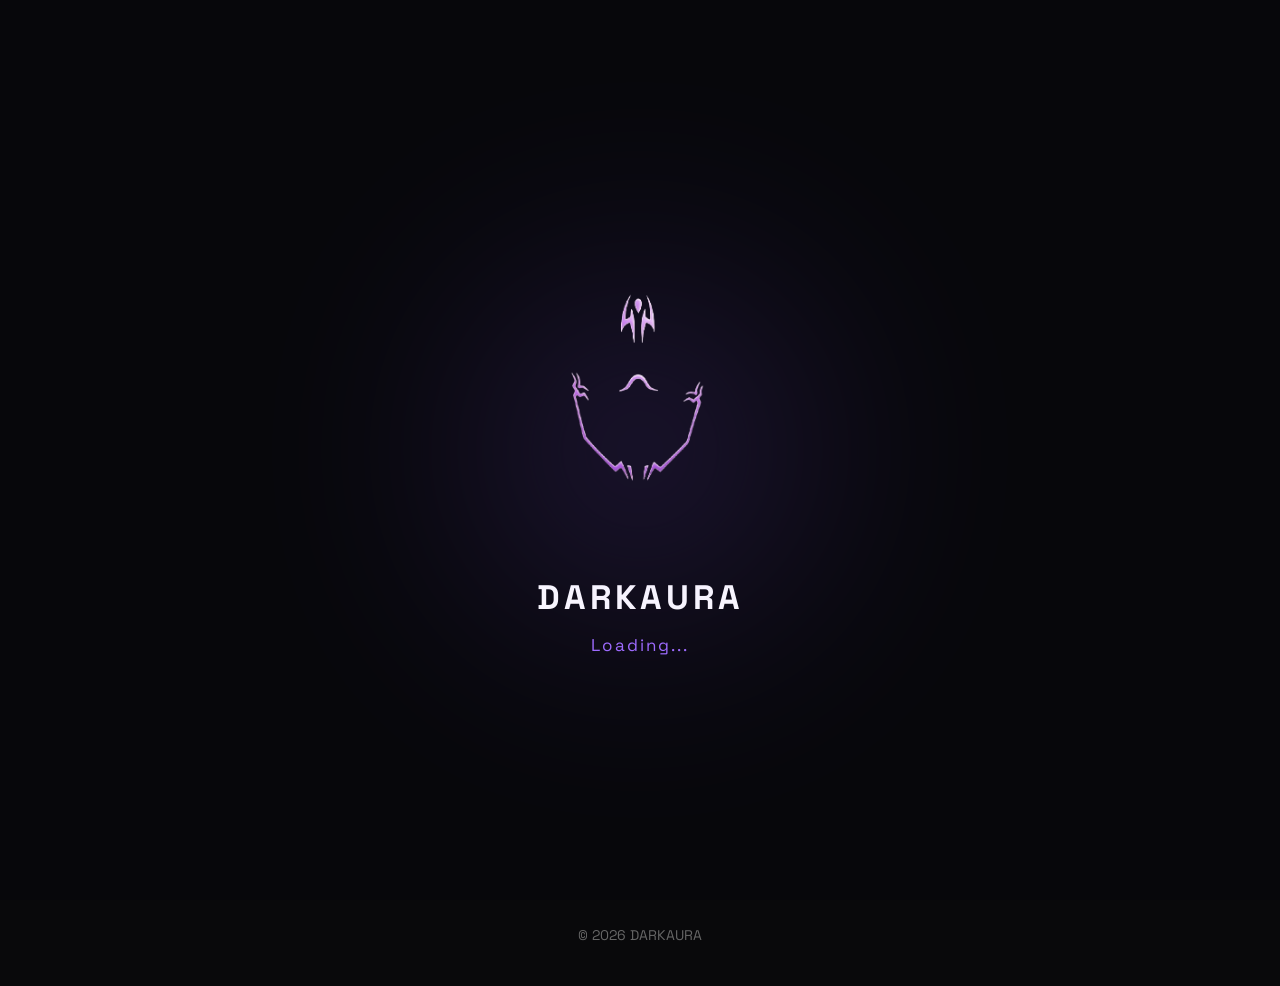
==== about.html @ 498f99ae "Add files via upload" ====
<!DOCTYPE html>
<html lang="en">
<head>
    <meta charset="UTF-8">
    <meta name="viewport" content="width=device-width, initial-scale=1.0">
    <meta name="description" content="Learn more about DARKAURA, a platform providing free high-quality XML Presets, QR Codes and Alight Motion links for editors worldwide.">

    <title>About Us | DARKAURA</title>

    <link rel="stylesheet" href="style.css">

    <link rel="preconnect" href="https://fonts.googleapis.com">
    <link rel="preconnect" href="https://fonts.gstatic.com" crossorigin>
    <link href="https://fonts.googleapis.com/css2?family=Space+Grotesk:wght@300;400;500;600;700&display=swap" rel="stylesheet">
    <link rel="stylesheet"
href="https://cdnjs.cloudflare.com/ajax/libs/font-awesome/6.7.2/css/all.min.css">
</head>
<body>

    <!-- LOADER -->
  <div id="loader">

    <div class="loader-glow"></div>

    <img src="symbol.png" alt="">

    <h2>DARKAURA</h2>

    <p id="loading-text">Loading.</p>

</div>

<!-- HEADER -->
<header class="header">

    <a href="index.html" class="logo">

        <img src="favicon.png" alt="DARKAURA Logo">

        <div class="logo-text">
            <h2>DARKAURA</h2>
            <span>XML PRESETS</span>
        </div>

    </a>

    <a href="https://youtube.com/@darkaura31"
   target="_blank"
   class="yt-btn">

        <i class="fa-brands fa-youtube"></i>
    </a>

</header>

<!--=========================
        ABOUT
==========================-->

<section class="about-page">

    <div class="container">

        <span class="section-label">ABOUT US</span>

        <h1>Built by an editor, for editors.</h1>

        <p>
            DARKAURA is a platform dedicated to providing high-quality
            XML presets for Alight Motion editors around the world.
            Every preset is carefully prepared to help creators edit
            faster while maintaining a professional result.
        </p>

        <p>
            Each preset includes everything you need in one place:
            XML files, QR Codes and Alight Motion project links.
            Our goal is to make editing simple, fast and accessible
            for every editor.
        </p>

        <p>
            We are constantly expanding our preset library and
            improving the website experience with new features,
            better performance and fresh content.
        </p>

        <div class="about-features">

            <div class="feature-card">

                <h2>⚡ High Quality</h2>

                <p>
                    Carefully crafted XML presets designed for
                    professional-looking edits.
                </p>

            </div>

            <div class="feature-card">

                <h2>📦 Complete Package</h2>

                <p>
                    Every preset includes XML files, QR Codes
                    and Alight Motion links.
                </p>

            </div>

            <div class="feature-card">

                <h2>🚀 Always Growing</h2>

                <p>
                    New presets are added regularly to help
                    editors discover fresh editing styles.
                </p>

            </div>

        </div>

        <div class="about-footer">

            <h3>Thank you for supporting DARKAURA.</h3>

            <p>
                We hope our presets help you create amazing edits.
            </p>

        </div>

    </div>

</section>
<!--=========================
        FOOTER
==========================-->

<footer class="footer">

    <img src="favicon.png" alt="DARKAURA">

    <h3>DARKAURA</h3>

    <p>
        Free XML Presets for Alight Motion Editors.
    </p>

    <div class="footer-socials">

        <a href="https://youtube.com/@darkaura31" target="_blank"
        rel="noopener noreferrer">

            <i class="fa-brands fa-youtube"></i>

        </a>

        <a href="https://t.me/darkaura31" target="_blank">

            <i class="fa-brands fa-telegram"></i>

        </a>

    </div>

    <span class="copyright">

        © 2026 DARKAURA

    </span>

</footer>

 <script src="script.js"></script>

</body>
</html>
---- style.css ----
/* ===================================================
   DARKAURA

   Author  : Diyorbek
   Version : 2.0
   Theme   : Dark Purple
   Created : 2026

=================================================== */

  /* ======== RESET ========== */

*{
    margin:0;
    padding:0;
    box-sizing:border-box;
}

html{
    scroll-behavior:smooth;
}

body{
    font-family:"Space Grotesk",sans-serif;
    background:#07070b;
    color:#fff;
    line-height:1.4;
    overflow-x:hidden;

    /* Remove blue tap effect on mobile */
    -webkit-tap-highlight-color:transparent;
}


/* ===================================================
   HEADER
=================================================== */

.header{
    position:sticky;
    top:0;
    z-index:999;

    width:100%;
    height:80px;

    display:flex;
    justify-content:space-between;
    align-items:center;

    padding:0 22px;

    background:#0a0a10;
    border-bottom:1px solid rgba(255,255,255,.06);
}


/* ===================================================
   LOGO
=================================================== */

.logo{
    display:flex;
    align-items:center;
    gap:14px;

    text-decoration:none;
}

.logo img{
    width:56px;
    height:56px;

    border-radius:50%;

    box-shadow:0 0 25px #8b5cf6;

    transition:.35s;
}

/* Small hover animation */

.logo:hover img{
    transform:rotate(-8deg) scale(1.05);
}

.logo-text h2{
    color:#fff;
    font-size:24px;
    font-weight:700;
    letter-spacing:1px;
}

.logo-text span{
    display:block;

    margin-top:2px;

    color:#9f6cff;

    font-size:11px;
    letter-spacing:5px;
}


/* ===================================================
   YOUTUBE BUTTON
=================================================== */

.yt-btn{

    display:flex;
    justify-content:center;
    align-items:center;

    width:58px;
    height:58px;

    text-decoration:none;

    color:#fff;

    border:2px solid #8b5cf6;
    border-radius:14px;

    background:rgba(139,92,246,.08);

    backdrop-filter:blur(10px);

    transition:.35s;
}

.yt-btn:hover{

    background:#8b5cf6;

    transform:translateY(-3px);

    box-shadow:0 0 25px rgba(139,92,246,.45);
}

.yt-btn:active{

    transform:scale(.94);

}

.yt-btn i{

    font-size:22px;

    transition:.35s;

}

.yt-btn:hover i{

    transform:rotate(-12deg) scale(1.15);

}


/* ===================================================
   HERO SECTION
=================================================== */

.hero{

    position:relative;

    min-height:calc(100vh - 80px);

    display:flex;
    justify-content:center;
    align-items:center;

    padding:120px 20px 80px;

    overflow:hidden;

    text-align:center;

    background:#09090b;

}


/* Purple background glow */

.hero-glow{

    position:absolute;

    width:650px;
    height:650px;

    border-radius:50%;

    background:#8b5cf6;

    filter:blur(180px);

    opacity:.15;

}


/* Floating symbol */

.hero-symbol{

    position:absolute;

    width:420px;

    opacity:.08;

    filter:drop-shadow(0 0 20px rgba(139,92,246,.2));

    animation:float 8s ease-in-out infinite;

}


/* Hero content */

.hero-content{

    position:relative;

    z-index:5;

    margin-top:-60px;

}

.hero-tag{

    color:#8b5cf6;

    font-size:15px;

    font-weight:600;

    letter-spacing:5px;

}

.hero h1{

    margin-top:22px;

    font-size:clamp(44px,9vw,82px);

    font-weight:700;

    line-height:.95;

}

.hero p{

    margin-top:25px;

    color:#9e9e9e;

    font-size:20px;

}
/* ===================================================
   HERO BUTTON
=================================================== */

.hero-btn{

    display:inline-flex;
    justify-content:center;
    align-items:center;

    width:250px;
    height:68px;

    margin-top:45px;

    border-radius:60px;

    text-decoration:none;

    color:#fff;

    font-size:24px;
    font-weight:700;

    background:linear-gradient(135deg,#7c3aed,#9f67ff);

    box-shadow:0 0 35px rgba(139,92,246,.35);

    transition:.35s;
}

/* Hover */

.hero-btn:hover{

    transform:translateY(-5px) scale(1.03);

    box-shadow:0 0 60px rgba(139,92,246,.6);

}

/* Click */

.hero-btn:active{

    transform:scale(.96);

}


/* ===================================================
   SCROLL INDICATOR
=================================================== */

.scroll-down{

    position:absolute;

    left:50%;
    bottom:35px;

    transform:translateX(-50%);

    color:#8b5cf6;

    font-size:28px;

    animation:scroll 1.8s infinite;

}


/* ===================================================
   HERO ANIMATIONS
=================================================== */

/* Floating Symbol */

@keyframes float{

    0%,100%{

        transform:translateY(0) scale(1);

    }

    50%{

        transform:translateY(-15px) scale(1.05);

    }

}


/* Scroll Arrow */

@keyframes scroll{

    0%,100%{

        transform:translateX(-50%) translateY(0);

    }

    50%{

        transform:translateX(-50%) translateY(12px);

    }

}


/* ===================================================
   PRESETS SECTION
=================================================== */

.presets{

    padding:90px 20px;

}


/* ===================================================
   SECTION TITLE
=================================================== */

.section-title{

    margin-bottom:45px;

    text-align:center;

}

.section-title span{

    color:#8b5cf6;

    font-size:13px;

    font-weight:600;

    letter-spacing:5px;

}

.section-title h2{

    margin-top:10px;

    font-size:38px;

    font-weight:700;

}


/* ===================================================
   PRESET GRID
=================================================== */

.preset-grid{

    display:grid;

    grid-template-columns:1fr;

    gap:24px;

}
/* ===================================================
   PRESET CARD
=================================================== */

.preset-card{

    display:block;

    overflow:hidden;

    text-decoration:none;

    background:#111116;

    border:1px solid rgba(255,255,255,.05);

    border-radius:22px;

    transition:
        transform .35s,
        border-color .35s,
        box-shadow .35s;

}


/* ===================================================
   PRESET IMAGE
=================================================== */

.preset-image{

    position:relative;

    overflow:hidden;

}

.preset-thumb{

    width:100%;

    aspect-ratio:16/9;

    object-fit:cover;

    transition:transform .45s;

}


/* ===================================================
   CARD OVERLAY
=================================================== */

.preset-overlay{

    position:absolute;

    inset:0;

    display:flex;

    justify-content:center;
    align-items:center;

    background:rgba(8,8,12,0);

    transition:.45s;

}


/* ===================================================
   OVERLAY CONTENT
=================================================== */

.overlay-content{

    display:flex;

    align-items:center;

    gap:12px;

    opacity:0;

    transform:translateY(40px);

    transition:
        opacity .45s,
        transform .45s cubic-bezier(.22,1,.36,1);

}

.overlay-content span{

    color:#fff;

    font-size:24px;

    font-weight:700;

    letter-spacing:2px;

}

.overlay-content i{

    color:#9f6cff;

    font-size:22px;

    transition:.35s;

}


/* ===================================================
   CARD INFO
=================================================== */

.preset-info{

    padding:20px;

}

.preset-info h3{

    color:#fff;

    font-size:22px;

    font-weight:700;

    line-height:1.4;

}


/* ===================================================
   CARD HOVER EFFECTS
=================================================== */

.preset-card:hover{

    transform:translateY(-8px);

    border-color:#8b5cf6;

    box-shadow:0 0 40px rgba(139,92,246,.25);

}

.preset-card:hover .preset-thumb{

    transform:scale(1.08);

}

.preset-card:hover .preset-overlay{

    background:rgba(8,8,12,.72);

    backdrop-filter:blur(6px);

}

.preset-card:hover .overlay-content{

    opacity:1;

    transform:translateY(0);

}

.preset-card:hover .overlay-content i{

    transform:translateX(10px);

}


/* ===================================================
   CARD CLICK EFFECT
=================================================== */

.preset-card:active{

    transform:scale(.98);

}
/* ===================================================
   FOOTER
=================================================== */

.footer{

    margin-top:100px;

    padding:70px 20px 40px;

    text-align:center;

    background:#09090b;

    border-top:1px solid rgba(255,255,255,.05);

}

.footer img{

    width:75px;

    border-radius:50%;

    box-shadow:0 0 25px rgba(139,92,246,.45);

}

.footer h3{

    margin-top:18px;

    font-size:30px;

    font-weight:700;

}

.footer p{

    margin-top:12px;

    color:#8d8d95;

    font-size:16px;

}

.footer-socials{

    display:flex;

    justify-content:center;

    gap:18px;

    margin-top:28px;

}

.footer-socials a{

    display:flex;

    justify-content:center;

    align-items:center;

    width:52px;
    height:52px;

    border-radius:50%;

    text-decoration:none;

    color:#fff;

    background:#15151c;

    transition:.35s;

}

.footer-socials a:hover{

    background:#8b5cf6;

    transform:translateY(-6px);

    box-shadow:0 0 25px rgba(139,92,246,.45);

}

.footer-socials a:active{

    transform:scale(.9);

}

.footer-socials i{

    font-size:22px;

}

.copyright{

    display:block;

    margin-top:35px;

    color:#666;

    font-size:14px;

}


/* ===================================================
   LOADER
=================================================== */

#loader{

    position:fixed;

    inset:0;

    display:flex;

    flex-direction:column;

    justify-content:center;

    align-items:center;

    background:#07070b;

    overflow:hidden;

    z-index:99999;

    transition:opacity .8s ease, visibility .8s ease;

}

#loader.hide{

    opacity:0;

    visibility:hidden;

    pointer-events:none;

}


/* Purple Glow */

.loader-glow{

    position:absolute;

    width:340px;
    height:340px;

    border-radius:50%;

    background:#8b5cf6;

    filter:blur(120px);

    opacity:.18;

    animation:glow 2.5s ease-in-out infinite;

}


/* Loader Symbol */

#loader img{

    width:170px;

    position:relative;

    z-index:2;

    animation:breathing 2.5s ease-in-out infinite;

}


/* Loader Title */

#loader h2{

    margin-top:30px;

    color:#fff;

    font-size:34px;

    letter-spacing:4px;

}


/* Loading Text */

#loading-text{

    margin-top:12px;

    color:#9f6cff;

    font-size:17px;

    letter-spacing:2px;

}


/* ===================================================
   LOADER ANIMATIONS
=================================================== */

@keyframes breathing{

    0%,100%{

        transform:scale(1);

    }

    50%{

        transform:scale(1.08);

    }

}

@keyframes glow{

    0%,100%{

        transform:scale(1);

        opacity:.15;

    }

    50%{

        transform:scale(1.18);

        opacity:.28;

    }

}


/* ===================================================
   RESPONSIVE
=================================================== */

@media (max-width:768px){

    .header{

        height:74px;

        padding:0 18px;

    }

    .logo img{

        width:48px;
        height:48px;

    }

    .logo-text h2{

        font-size:20px;

    }

    .logo-text span{

        font-size:9px;

        letter-spacing:3px;

    }

    .yt-btn{

        width:50px;
        height:50px;

    }

    .hero{

        padding:100px 20px 70px;

    }

    .hero-symbol{

        width:280px;

    }

    .hero-glow{

        width:450px;
        height:450px;

    }

    .hero h1{

        font-size:clamp(36px,11vw,58px);

    }

    .hero p{

        font-size:17px;

    }

    .hero-btn{

        width:220px;
        height:60px;

        font-size:20px;

    }

    .section-title h2{

        font-size:32px;

    }

    .preset-info h3{

        font-size:19px;

    }

    .footer h3{

        font-size:26px;

    }

}

@media (max-width:480px){

    .hero-content{

        margin-top:-30px;

    }

    .hero h1{

        font-size:34px;

    }

    .hero-tag{

        font-size:13px;

        letter-spacing:3px;

    }

    .hero-btn{

        width:200px;
        height:56px;

        font-size:18px;

    }

    .scroll-down{

        font-size:22px;

    }

}
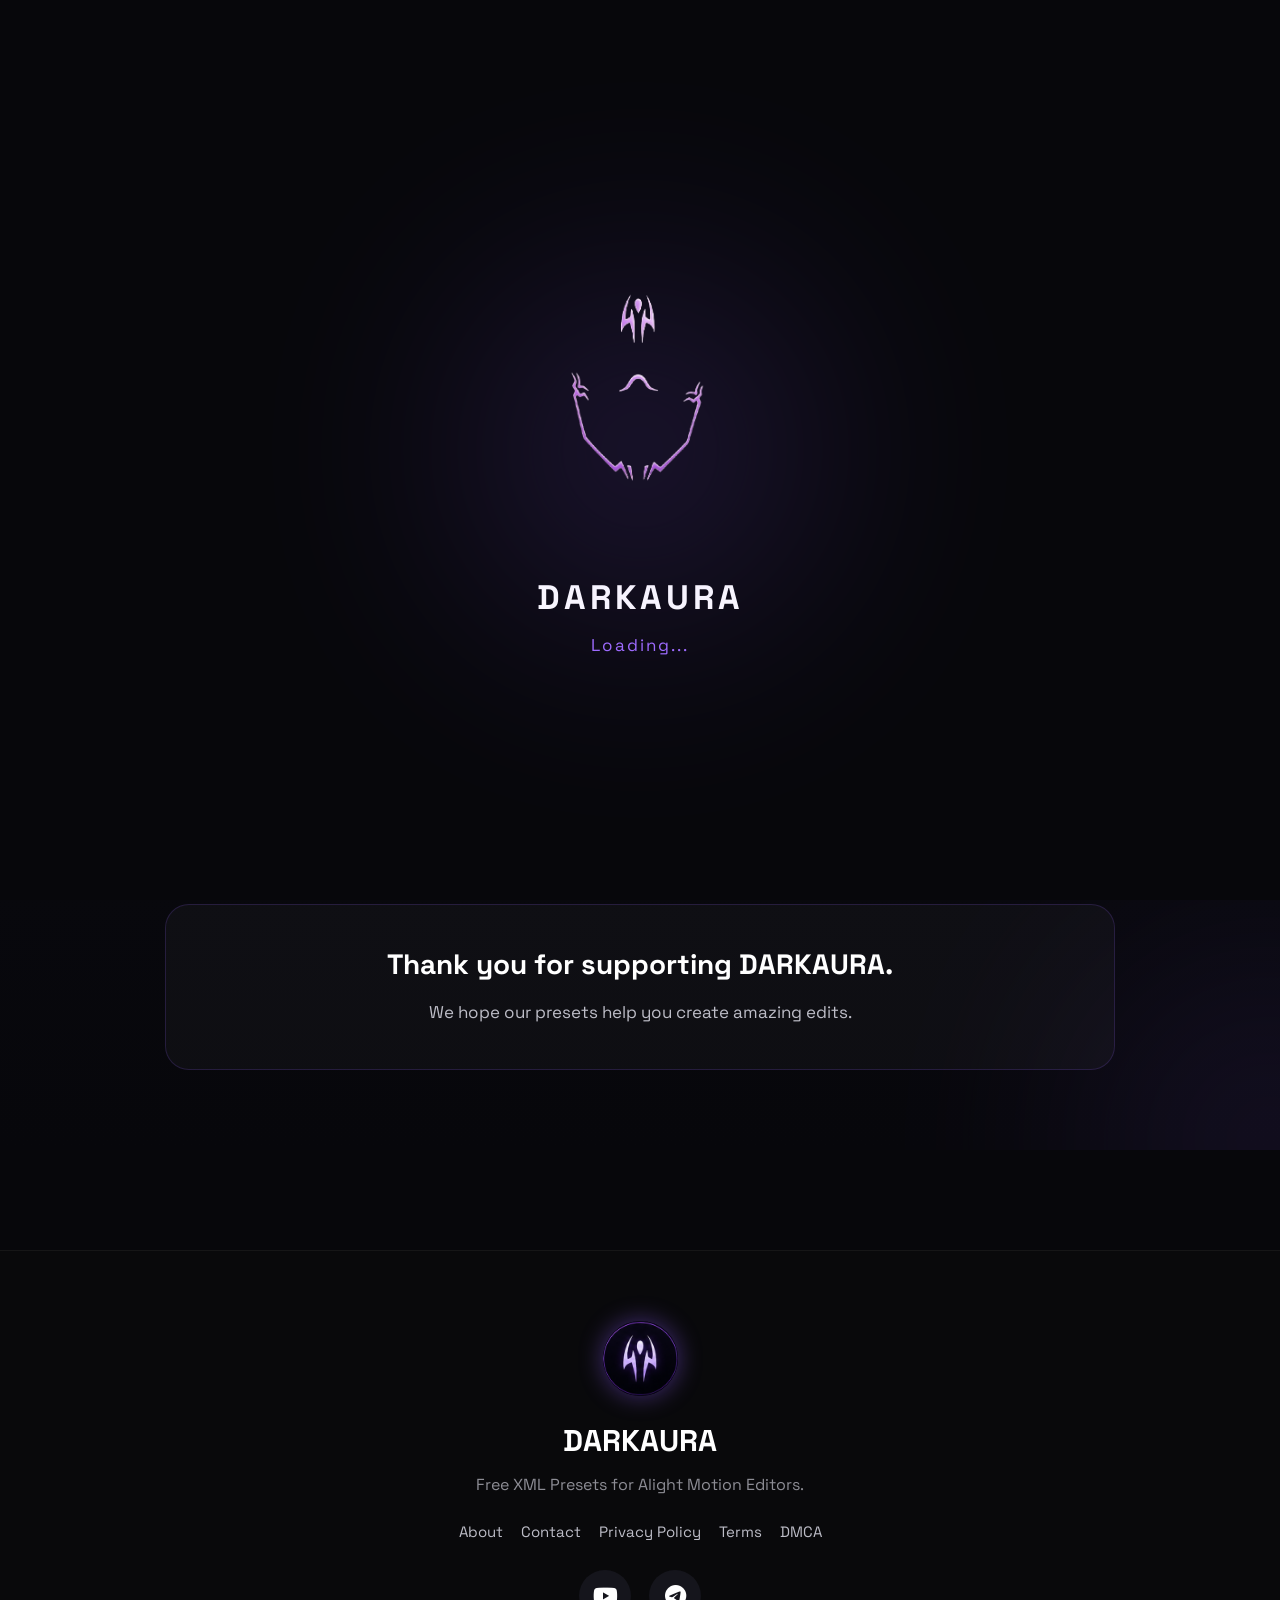
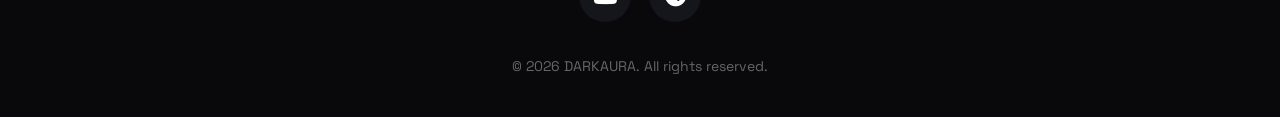
==== commit 8fb394e0: "Update about.html" ====
--- a/about.html
+++ b/about.html
@@ -148,6 +148,19 @@
     <p>
         Free XML Presets for Alight Motion Editors.
     </p>
+    <div class="footer-links">
+
+    <a href="about.html">About</a>
+
+    <a href="contact.html">Contact</a>
+
+    <a href="privacy.html">Privacy Policy</a>
+
+    <a href="terms.html">Terms</a>
+
+    <a href="dmca.html">DMCA</a>
+
+    </div>
 
     <div class="footer-socials">
 
@@ -168,7 +181,7 @@
 
     <span class="copyright">
 
-        © 2026 DARKAURA
+        © 2026 DARKAURA. All rights reserved.
 
     </span>
 
@@ -177,4 +190,4 @@
  <script src="script.js"></script>
 
 </body>
-</html>+</html>
--- a/style.css
+++ b/style.css
@@ -749,6 +749,57 @@
     font-size:14px;
 
 }
+/* ===================================================
+   FOOTER LINKS
+=================================================== */
+
+.footer-links{
+
+    display:flex;
+
+    justify-content:center;
+
+    flex-wrap:wrap;
+
+    gap:18px;
+
+    margin:25px 0;
+
+}
+
+.footer-links a{
+
+    color:#bdbdc7;
+
+    text-decoration:none;
+
+    font-size:15px;
+
+    transition:.3s;
+
+}
+
+.footer-links a:hover{
+
+    color:#8b5cf6;
+
+}
+
+@media(max-width:768px){
+
+.footer-links{
+
+gap:14px;
+
+}
+
+.footer-links a{
+
+font-size:14px;
+
+}
+
+   }
 
 
 /* ===================================================
@@ -1037,4 +1088,294 @@
 
     }
 
-}+}
+/* ===================================================
+   ABOUT PAGE
+=================================================== */
+
+.about-page{
+
+    position: relative;
+
+    overflow: hidden;
+
+    min-height: 100vh;
+
+    padding: 140px 20px 80px;
+
+    background: linear-gradient(
+        180deg,
+        #07070b 0%,
+        #09090f 50%,
+        #07070b 100%
+    );
+
+}
+
+/* Glow */
+
+.about-page::before{
+
+    content:"";
+
+    position:absolute;
+
+    width:450px;
+
+    height:450px;
+
+    top:-180px;
+
+    left:-180px;
+
+    background:#8b5cf6;
+
+    opacity:.12;
+
+    filter:blur(130px);
+
+    border-radius:50%;
+
+}
+
+.about-page::after{
+
+    content:"";
+
+    position:absolute;
+
+    width:380px;
+
+    height:380px;
+
+    bottom:-180px;
+
+    right:-180px;
+
+    background:#8b5cf6;
+
+    opacity:.10;
+
+    filter:blur(120px);
+
+    border-radius:50%;
+
+}
+
+.about-page .container{
+
+    position:relative;
+
+    z-index:2;
+
+    max-width:950px;
+
+    margin:auto;
+
+}
+
+/* Label */
+
+.section-label{
+
+    display:inline-block;
+
+    color:#8b5cf6;
+
+    font-size:14px;
+
+    font-weight:700;
+
+    letter-spacing:3px;
+
+    margin-bottom:18px;
+
+}
+
+/* Heading */
+
+.about-page h1{
+
+    font-size:52px;
+
+    color:#fff;
+
+    line-height:1.2;
+
+    margin-bottom:22px;
+
+}
+
+/* Paragraph */
+
+.about-page p{
+
+    color:#bdbdc7;
+
+    font-size:17px;
+
+    line-height:1.9;
+
+    margin-bottom:22px;
+
+}
+
+/* Badge */
+
+.about-badge{
+
+    display:inline-flex;
+
+    align-items:center;
+
+    gap:10px;
+
+    margin:25px 0 35px;
+
+    padding:12px 18px;
+
+    border-radius:999px;
+
+    background:rgba(139,92,246,.08);
+
+    border:1px solid rgba(139,92,246,.25);
+
+    color:#fff;
+
+    font-weight:600;
+
+}
+
+.about-badge i{
+
+    color:#8b5cf6;
+
+}
+
+/* Cards */
+
+.about-features{
+
+    display:grid;
+
+    grid-template-columns:repeat(auto-fit,minmax(250px,1fr));
+
+    gap:22px;
+
+    margin-top:60px;
+
+}
+
+.feature-card{
+
+    padding:30px;
+
+    border-radius:22px;
+
+    background:rgba(255,255,255,.04);
+
+    border:1px solid rgba(139,92,246,.18);
+
+    backdrop-filter:blur(16px);
+
+    transition:.35s ease;
+
+}
+
+.feature-card:hover{
+
+    transform:translateY(-10px);
+
+    border-color:#8b5cf6;
+
+    box-shadow:0 15px 40px rgba(139,92,246,.25);
+
+}
+
+.feature-card h2{
+
+    color:#fff;
+
+    margin-bottom:14px;
+
+    font-size:22px;
+
+}
+
+.feature-card p{
+
+    margin:0;
+
+    font-size:15px;
+
+}
+
+/* Bottom Box */
+
+.about-footer{
+
+    margin-top:70px;
+
+    padding:40px;
+
+    text-align:center;
+
+    border-radius:24px;
+
+    background:rgba(255,255,255,.03);
+
+    border:1px solid rgba(139,92,246,.18);
+
+}
+
+.about-footer h3{
+
+    color:#fff;
+
+    margin-bottom:12px;
+
+    font-size:28px;
+
+}
+
+.about-footer p{
+
+    margin:0;
+
+}
+
+/* Mobile */
+
+@media(max-width:768px){
+
+.about-page{
+
+padding:120px 20px 70px;
+
+}
+
+.about-page h1{
+
+font-size:36px;
+
+}
+
+.about-page p{
+
+font-size:16px;
+
+}
+
+.about-features{
+
+grid-template-columns:1fr;
+
+}
+
+.about-footer{
+
+padding:30px 22px;
+
+}
+
+       }
